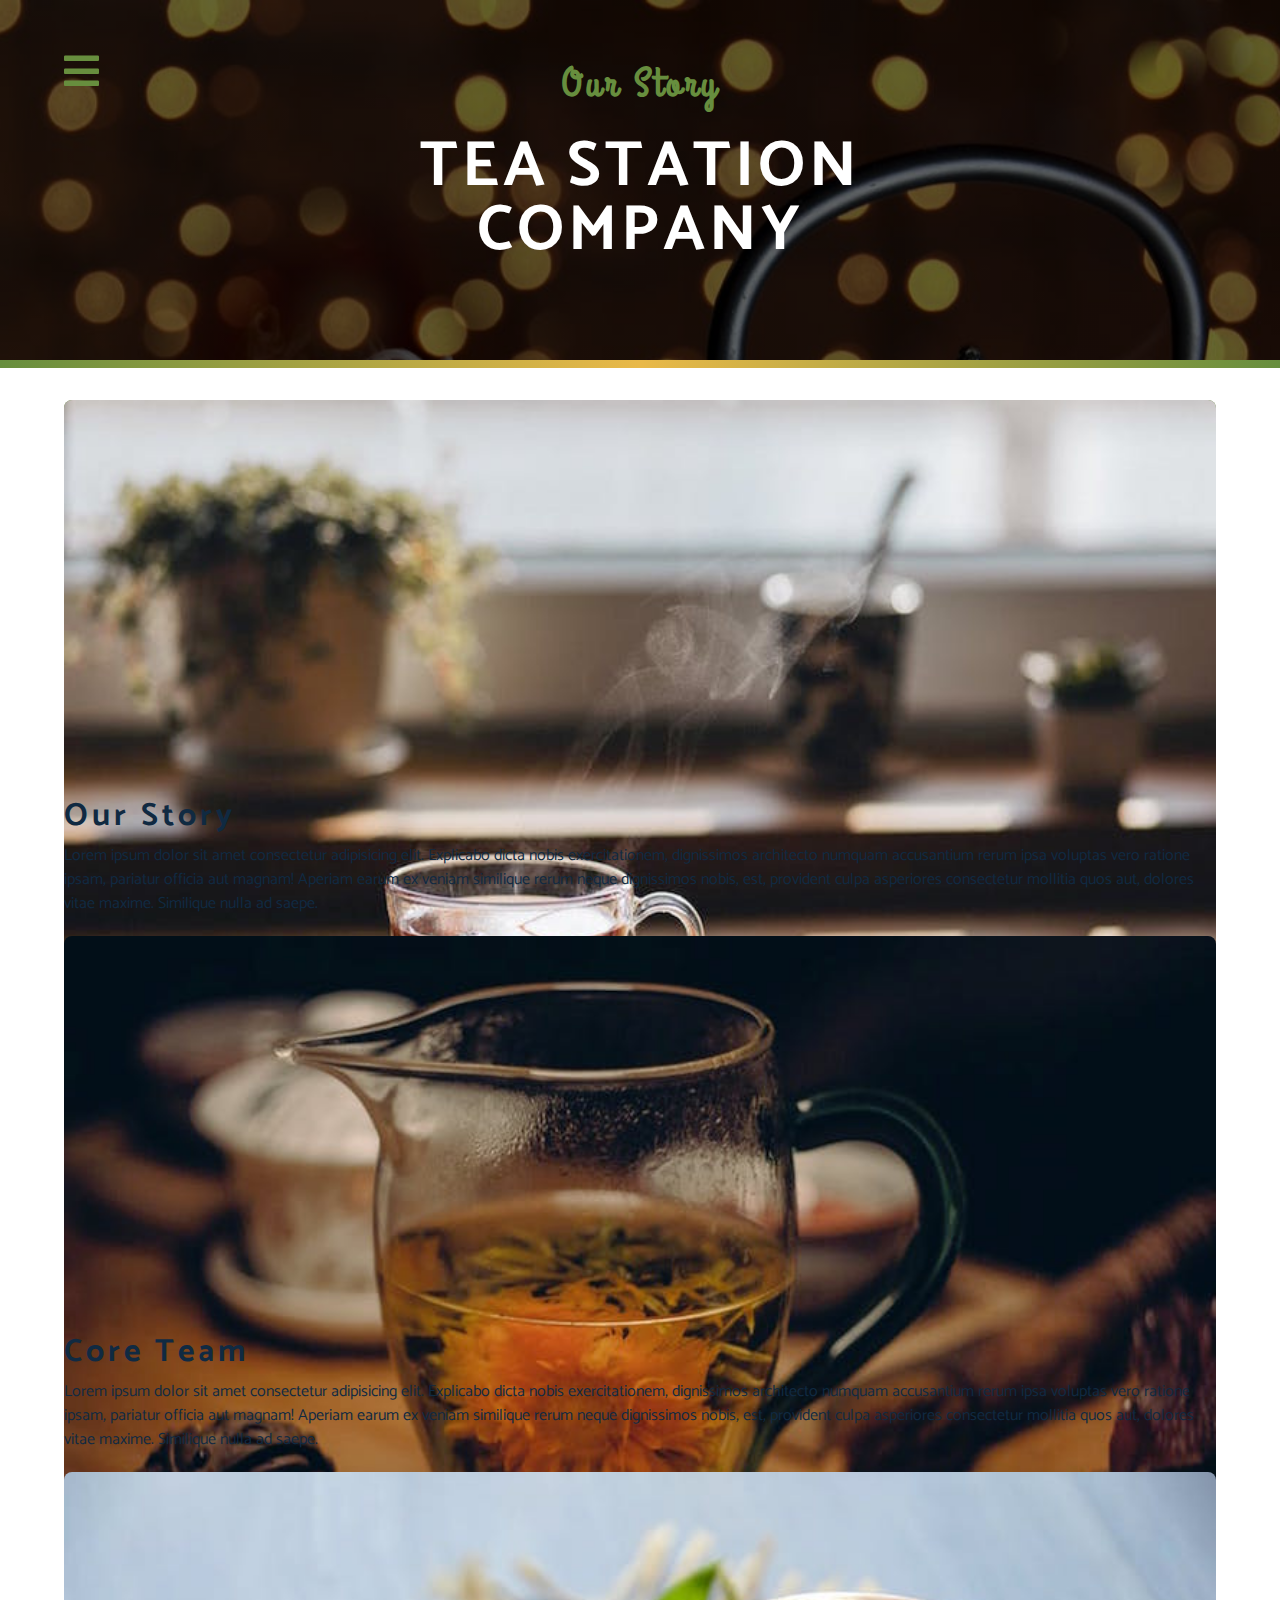
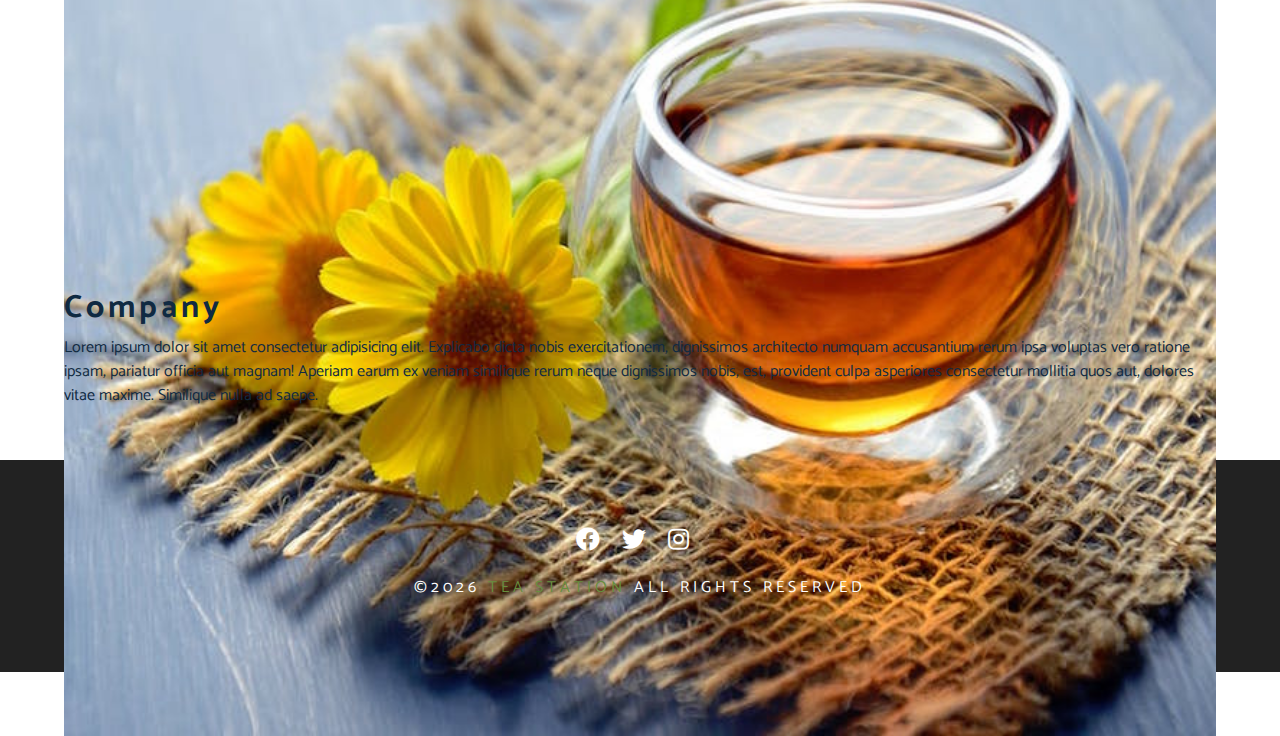
==== about.html @ e3c4456f "about page style" ====
<!DOCTYPE html>
<html lang="en">
  <head>
    <meta charset="UTF-8" />
    <meta name="viewport" content="width=device-width, initial-scale=1.0" />
    <meta http-equiv="X-UA-Compatible" content="ie=edge" />
    <title>Tea Station</title>
    <!-- font-awesome -->
    <link
      rel="stylesheet"
      href="./fontawesome-free-5.12.1-web/css/all.min.css"
    />
    <!-- custom css -->
    <link rel="stylesheet" href="./css/styles.css" />
  </head>

  <body>
    <!-- nav button -->
    <span class="nav-btn" id="nav-btn">
      <i class="fas fa-bars"></i>
    </span>
    <!-- navbar -->
    <nav class="navbar" id="navbar">
      <div class="navbar-header">
        <span class="nav-close" id="nav-close">
          <i class="fas fa-times"></i>
        </span>
      </div>
      <ul class="nav-items">
        <li><a href="index.html" class="nav-link">home</a></li>
        <li><a href="skills.html" class="nav-link">skills</a></li>
        <li><a href="./aout.html" class="nav-link">about</a></li>
        <li><a href="products.html" class="nav-link">products</a></li>
      </ul>
    </nav>
    <!-- header -->
    <header class="about-header">
      <div class="banner">
        <h2>our story</h2>
        <h1>
          tea station <br />
          company
        </h1>
      </div>
    </header>
    <!--end of header -->

    <!-- content divider -->
    <div class="content-divider"></div>

    <section class="about-page clearfix">
      <!-- about card -->
      <article class="about-card">
        <div class="about-picture-page">
          <img src="./images/product-1.jpeg" alt="story" />
        </div>
        <div class="about-card-info">
            <h3>Our Story</h3>
          <p>
            Lorem ipsum dolor sit amet consectetur adipisicing elit. Explicabo
            dicta nobis exercitationem, dignissimos architecto numquam
            accusantium rerum ipsa voluptas vero ratione ipsam, pariatur officia
            aut magnam! Aperiam earum ex veniam similique rerum neque
            dignissimos nobis, est, provident culpa asperiores consectetur
            mollitia quos aut, dolores vitae maxime. Similique nulla ad saepe.
          </p>
        </div>
      </article>
      <!-- end of about card -->
      <!-- about card -->
      <article class="about-card">
        <div class="about-picture-page">
          <img src="./images/product-3.jpeg" alt="team" />
        </div>
        <div class="about-card-info">
            <h3>Core Team</h3>
          <p>
            Lorem ipsum dolor sit amet consectetur adipisicing elit. Explicabo
            dicta nobis exercitationem, dignissimos architecto numquam
            accusantium rerum ipsa voluptas vero ratione ipsam, pariatur officia
            aut magnam! Aperiam earum ex veniam similique rerum neque
            dignissimos nobis, est, provident culpa asperiores consectetur
            mollitia quos aut, dolores vitae maxime. Similique nulla ad saepe.
          </p>
        </div>
      </article>
      <!-- end of about card -->
      <!-- about card -->
      <article class="about-card">
        <div class="about-picture-page">
          <img src="./images/product-2.jpeg" alt="company" />
        </div>
        <div class="about-card-info">
          <p>
              <h3>Company</h3>
            Lorem ipsum dolor sit amet consectetur adipisicing elit. Explicabo
            dicta nobis exercitationem, dignissimos architecto numquam
            accusantium rerum ipsa voluptas vero ratione ipsam, pariatur officia
            aut magnam! Aperiam earum ex veniam similique rerum neque
            dignissimos nobis, est, provident culpa asperiores consectetur
            mollitia quos aut, dolores vitae maxime. Similique nulla ad saepe.
          </p>
        </div>
      </article>
      <!-- end of about card -->
    </section>

    <!-- footer -->
    <footer class="footer">
      <div class="section-center">
        <!-- social icons -->
        <div class="social-icons">
          <!-- facebook -->
          <a href="#" class="social-icon">
            <i class="fab fa-facebook"></i>
          </a>
          <!-- twitter -->
          <a href="#" class="social-icon">
            <i class="fab fa-twitter"></i>
          </a>
          <!-- instagram -->
          <a href="#" class="social-icon">
            <i class="fab fa-instagram"></i>
          </a>
        </div>
        <h4 class="footer-text">
          &copy;<span id="date"></span>
          <span class="company">tea station</span>
          <span>all rights reserved</span>
        </h4>
      </div>
    </footer>
    <script src="./app.js"></script>
  </body>
</html>
---- css/styles.css ----
/* 
-------------------
fonts
-------------------
! google generated font embed link

@import url('https://fonts.googleapis.com/css2?family=Catamaran:wght@400;700&family=Grand+Hotel&display=swap'); 
-------------------
 */

@import url("https://fonts.googleapis.com/css?family=Catamaran:400,700|Grand+Hotel");

/* 
-------------------
global variables
-------------------
*/
:root {
  --clr-primary: #678e3e;
  --clr-primary-light: #beeb8c;
  --clr-grey-1: #102a42;
  --clr-grey-5: #617d98;
  --clr-grey-10: #f1f5f8;
  --clr-white: #fff;
  --ff-primary: "Catamaran", sans-serif;
  --ff-secondary: "Grand Hotel", cursive;
  --transition: all 0.3s linear;
  --spacing: 0.25rem;
  --radius: 0.5rem;
}

/* 
-------------------
global settings (small screen)
-------------------
*/
* {
  margin: 0;
  padding: 0;
  box-sizing: border-box;
}

body {
  font-family: var(--ff-primary);
  background: var(--clr-white);
  color: var(--clr-grey-1);
  line-height: 1.5;
  font-size: 0.875rem;
}

a {
  text-decoration: none;
}

img {
  width: 100%;
  display: block;
}

h1,
h2,
h3,
h4 {
  letter-spacing: var(--spacing);
  text-transform: capitalize;
  line-height: 1.25;
  margin-bottom: 0.75rem;
}

h1 {
  font-size: 3rem;
}

h2 {
  font-size: 2rem;
}
h3 {
  font-size: 1.5rem;
}
h4 {
  font-size: 0.875rem;
}

p {
  margin-bottom: 1.25rem;
}

/* 
global setting (above 800px screen)
*/
@media screen and (min-width: 800px) {
  h1 {
    font-size: 4rem;
  }

  h2 {
    font-size: 2.5rem;
  }

  h3 {
    font-size: 2rem;
  }

  h4 {
    font-size: 1rem;
  }

  h1,
  h2,
  h3,
  h4 {
    line-height: 1;
  }

  body {
    font-size: 1rem;
  }
}

.btn {
  text-transform: uppercase;
  background: var(--clr-primary);
  color: var(--clr-white);
  padding: 0.375rem 0.75rem;
  letter-spacing: var(--spacing);
  display: inline-block;
  font-weight: 700;
  transition: var(--transition);
  font-size: 0.875rem;
  border: none;
  cursor: pointer;
  box-shadow: 0 1px 3px rgba(0, 0, 0, 0.2);
}

.btn:hover {
  color: var(--clr-primary);
  background: var(--clr-primary-light);
}

.clearfix::after,
.clearfix::before {
  content: "";
  clear: both;
  display: table;
}

.section-title h3 {
  font-family: var(--ff-secondary);
  color: var(--clr-primary);
}

.section-title {
  margin-bottom: 2rem;
}

.section-center {
  padding: 4rem 0;
  width: 85vw;
  margin: 0 auto;
  max-width: 1170px;
}

@media screen and (min-width: 992px) {
  .section-center {
    width: 95vw;
    padding: 4rem 1rem;
  }
}

/* 
-------------------
animation
-------------------
*/
@-webkit-keyframes bounce {
  0% {
    transform: scale(1);
  }
  50% {
    transform: scale(1.5);
  }
  100% {
    transform: scale(1);
  }
}
@keyframes bounce {
  0% {
    transform: scale(1);
  }
  50% {
    transform: scale(1.5);
  }
  100% {
    transform: scale(1);
  }
}

@-webkit-keyframes slideFromRight {
  0% {
    transform: translateX(1000px);
    opacity: 0;
  }
  50% {
    transform: translateX(-200px);
    opacity: 0.5;
  }
  75% {
    transform: translateX(50px);
    opacity: 0.75;
  }
  100% {
    transform: translateX(0px);
    opacity: 1;
  }
}

@keyframes slideFromRight {
  0% {
    transform: translateX(1000px);
    opacity: 0;
  }
  50% {
    transform: translateX(-200px);
    opacity: 0.5;
  }
  75% {
    transform: translateX(50px);
    opacity: 0.75;
  }
  100% {
    transform: translateX(0px);
    opacity: 1;
  }
}

@-webkit-keyframes slideFromLeft {
  0% {
    transform: translateX(-1000px);
    opacity: 0;
  }
  50% {
    transform: translateX(200px);
    opacity: 0.5;
  }
  75% {
    transform: translateX(-50px);
    opacity: 0.75;
  }
  100% {
    transform: translateX(0px);
    opacity: 1;
  }
}

@keyframes slideFromLeft {
  0% {
    transform: translateX(-1000px);
    opacity: 0;
  }
  50% {
    transform: translateX(200px);
    opacity: 0.5;
  }
  75% {
    transform: translateX(-50px);
    opacity: 0.75;
  }
  100% {
    transform: translateX(0px);
    opacity: 1;
  }
}

@-webkit-keyframes show {
  0% {
    transform: scale(1.2);
    opacity: 0;
  }
  50% {
    transform: scale(1.5);
    opacity: 0.5;
  }
  100% {
    transform: scale(1);
    opacity: 1;
  }
}

@keyframes show {
  0% {
    transform: scale(1.2);
    opacity: 0;
  }
  50% {
    transform: scale(1.5);
    opacity: 0.5;
  }
  100% {
    transform: scale(1);
    opacity: 1;
  }
}

/* 
-------------------
navbar
-------------------
*/
.nav-btn {
  position: fixed;
  top: 5%;
  left: 5%;
  font-size: 2.5rem;
  color: var(--clr-primary);
  z-index: 1;
  cursor: pointer;
  /* animation */
  -webkit-animation: bounce 2s ease infinite;
  animation: bounce 2s ease infinite;
}

.navbar {
  position: fixed;
  top: 0;
  left: 0;
  right: 0;
  bottom: 0;
  /* instead right and bottom 
width: 100%; 
height: 100%; */
  background: var(--clr-grey-10);
  z-index: 2;
  /* hide navbar */
  transform: translateX(-100%);
  transition: var(--transition);
}

.showNav {
  transform: translateX(0);
}

.navbar-header {
  text-align: right;
  padding-right: 1rem;
}

.nav-close {
  font-size: 2.5rem;
  cursor: pointer;
  color: #f29c9c;
  transition: var(--transition);
}

.nav-close:hover {
  color: #bb2525;
}

.nav-items {
  list-style-type: none;
}

.nav-link {
  display: block;
  font-size: 1.5rem;
  padding: 0.25rem 1rem;
  text-transform: uppercase;
  letter-spacing: var(--spacing);
  color: var(--clr-grey-5);
  transition: var(--transition);
}

.nav-link:hover {
  background: var(--clr-primary-light);
  color: var(--clr-primary);
  padding-left: 1.5rem;
  border-left: 0.5rem solid var(--clr-primary);
}

@media screen and (min-width: 768px) {
  .navbar {
    width: 30vw;
    max-width: 20rem;
  }
}
/* 
-------------------
header
-------------------
*/
.header {
  min-height: 100vh;
  background: linear-gradient(rgba(0, 0, 0, 0.6), rgba(0, 0, 0, 0.6)),
    url("../images/main-bcg.jpeg") center/cover no-repeat fixed;
  position: relative;
  /* animation */
  overflow-x: hidden;
}

.about-header {
  min-height: 40vh;
  background: linear-gradient(rgba(0, 0, 0, 0.6), rgba(0, 0, 0, 0.6)),
    url("../images/about-bcg.jpeg") bottom/cover no-repeat fixed;
  position: relative;
  /* animation */
  overflow-x: hidden;
}

.banner {
  text-align: center;
  position: absolute;
  top: 50%;
  left: 50%;
  transform: translate(-50%, -50%);
}

.banner h2 {
  font-family: var(--ff-secondary);
  color: var(--clr-primary);
  /* animation */
  -webkit-animation: slideFromRight 5s ease-in-out 1;
  animation: slideFromRight 5s ease-in-out 1;
}

.banner h1 {
  text-transform: uppercase;
  color: var(--clr-white);
  /* margin:2rem 0; */
  margin-top: 2rem;
  margin-bottom: 2rem;
  /* animation */
  -webkit-animation: slideFromLeft 5s ease-in-out 1;
  animation: slideFromLeft 5s ease-in-out 1;
}

.banner-btn {
  outline: 0.125rem solid var(--clr-primary);
  outline-offset: 0.25rem;
  font-size: 1.25rem;
  padding: 1rem 1.75rem;
  /* animation */
  -webkit-animation: show 5s linear 1;
  animation: show 5s linear 1;
}

/* 
-------------------
content divider
-------------------
*/
.content-divider {
  height: 0.5rem;
  background: linear-gradient(
    to left,
    var(--clr-primary),
    #e9b949,
    var(--clr-primary)
  );
}

/* 
-------------------
skills section
-------------------
*/
.skills {
  background: var(--clr-grey-10);
}

.skill {
  padding: 2.5rem;
  text-align: center;
  transition: var(--transition);
}

.skill-icon {
  font-size: 2.5rem;
  margin-bottom: 1.25rem;
  transition: var(--transition);
  display: inline-block;
  color: var(--clr-primary);
}

.skill-text {
  color: var(--clr-grey-5);
  max-width: 17rem;
  margin: 0 auto;
}

.skill:hover {
  background: var(--clr-white);
  box-shadow: 0 2px var(--clr-primary);
}
.skill:hover .skill-icon {
  transform: translateY(-5px);
}

@media screen and (min-width: 576px) {
  .skill {
    float: left;
    width: 50%;
  }
}

@media screen and (min-width: 1200px) {
  .skill {
    width: 25%;
  }
}

/* 
-------------------
about
-------------------
*/
.about-img,
.about-info {
  padding: 2rem 0;
}

.about-picture-container {
  background: var(--clr-primary);
  border: 0.5rem solid var(--clr-primary);
  max-width: 30rem;
  /* extra staff hide picture outside container */
  overflow: hidden;
}

.about-picture {
  transition: var(--transition);
}

.about-picture-container:hover .about-picture {
  opacity: 0.5;
  transform: scale(1.2);
}

.about-text {
  max-width: 26rem;
  color: var(--clr-grey-5);
}

@media screen and (min-width: 992px) {
  .about-img,
  .about-info {
    float: left;
    width: 50%;
  }

  .about-info {
    padding-left: 2rem;
  }
}

/* 
-------------------
products section
-------------------
*/
.products {
  background: var(--clr-grey-10);
}

.products article {
  padding: 2rem 0;
}

.product-text {
  color: var(--clr-grey-5);
  max-width: 26rem;
}

.product {
  margin-bottom: 2rem;
}

.product-img {
  border-radius: var(--radius);
  margin-bottom: 2rem;
  height: 17rem;
  -o-object-fit: cover;
  object-fit: cover;
}

.product-price {
  color: var(--clr-primary);
}

@media screen and (min-width: 768px) {
  .product {
    float: left;
    width: 50%;
    padding-right: 2rem;
  }
}

@media screen and (min-width: 992px) {
  .product {
    width: 33.33%;
  }
}

@media screen and (min-width: 1200px) {
  .product-info {
    float: left;
    width: 30%;
  }

  .product-inventory {
    float: left;
    width: 70%;
  }

  .product {
    margin-bottom: 0;
    padding: 0 1rem;
  }
}

/* 
-------------------
services
-------------------
*/
.services-title {
  margin-top: 4rem;
  margin-bottom: -4rem;
  text-align: center;
}

.service-card {
  margin: 2rem 0;
  background: var(--clr-grey-10);
  border-radius: var(--radius);
  box-shadow: 0 5px 15px rgba(0, 0, 0, 0.1);
  transition: var(--transition);
}

.service-card:hover {
  transform: scale(1.02);
  box-shadow: 0 5px 15px rgba(0, 0, 0, 0.2);
}

.service-img {
  height: 17rem;
  -o-object-fit: cover;
  object-fit: cover;
  border-top-left-radius: var(--radius);
  border-top-right-radius: var(--radius);
}

.service-info {
  text-align: center;
  padding: 3rem 1rem 2.5rem 1rem;
}

.service-info p {
  max-width: 20rem;
  color: var(--clr-grey-5);
  margin: 0 auto;
}

.service-btn {
  font-size: 0.75rem;
  text-transform: capitalize;
  padding: 0.375rem 0.5rem;
  border-radius: var(--radius);
  font-weight: 400;
  margin-top: 1.25rem;
}

@media screen and (min-width: 768px) {
  .service-card {
    float: left;
    width: 45%;
    margin-right: 5%;
  }
  /* two columns */
}

@media screen and (min-width: 992px) {
  .service-card {
    width: 30%;
    margin-right: 3.333%;
  }
  /* three columns */
}

.service-img-container {
  position: relative;
}

.service-icon {
  position: absolute;
  left: 50%;
  bottom: 0;
  font-size: 2rem;
  color: var(--clr-primary);
  background: var(--clr-primary-light);
  padding: 0.25rem 0.6rem;
  border-radius: 50%;
  transform: translate(-50%, 50%);
  border: 0.375rem solid var(--clr-grey-10);
}

/* 
-------------------
contact
-------------------
*/
.contact {
  background: var(--clr-grey-10);
}
.contact-form,
.contact-info {
  margin: 1rem 0;
}

.contact-item {
  margin-bottom: 1.75rem;
}

.contact-title {
  color: var(--clr-primary);
  font-weight: 400;
}

.contact-text {
  text-transform: uppercase;
}

.contact-form {
  background: var(--clr-white);
  border-radius: var(--radius);
  text-align: center;
  box-shadow: 0 5px 15px rgba(0, 0, 0, 0.1);
  max-width: 35rem;
  transition: var(--transition);
}

.contact-form:hover {
  box-shadow: 0 5px 15px rgba(0, 0, 0, 0.2);
}

.contact-form h3 {
  padding-top: 1.25rem;
  color: var(--clr-grey-5);
}

.form-group {
  padding: 1rem 1.5rem;
}

.form-control {
  display: block;
  width: 100%;
  padding: 0.75rem 1rem;
  border: none;
  margin-bottom: 1.25rem;
  background: var(--clr-grey-10);
  border-radius: var(--radius);
  text-transform: uppercase;
  letter-spacing: var(--spacing);
}
/* in some browsers placeholders not inherited font, transform spacing... */
.form-control::-webkit-input-placeholder {
  font-family: var(--ff-primary);
  color: var(--clr-grey-1);
  text-transform: uppercase;
  letter-spacing: var(--spacing);
}
.form-control::-moz-placeholder {
  font-family: var(--ff-primary);
  color: var(--clr-grey-1);
  text-transform: uppercase;
  letter-spacing: var(--spacing);
}
.form-control:-ms-input-placeholder {
  font-family: var(--ff-primary);
  color: var(--clr-grey-1);
  text-transform: uppercase;
  letter-spacing: var(--spacing);
}
.form-control::-ms-input-placeholder {
  font-family: var(--ff-primary);
  color: var(--clr-grey-1);
  text-transform: uppercase;
  letter-spacing: var(--spacing);
}
.form-control::placeholder {
  font-family: var(--ff-primary);
  color: var(--clr-grey-1);
  text-transform: uppercase;
  letter-spacing: var(--spacing);
}

.submit-btn {
  display: block;
  width: 100%;
  padding: 1rem;
  border-bottom-left-radius: var(--radius);
  border-bottom-right-radius: var(--radius);
}

@media screen and (min-width: 992px) {
  .contact-form,
  .contact-info {
    float: left;
    width: 50%;
  }
}

/* 
-------------------
footer
-------------------
*/
.footer {
  background: #222;
  text-align: center;
}

.social-icon {
  color: var(--clr-white);
  font-size: 1.5rem;
  margin-right: 1rem;
  transition: var(--transition);
}

.footer-text {
  margin-top: 1.25rem;
  text-transform: uppercase;
  color: var(--clr-white);
  font-weight: 400;
}

.company {
  color: var(--clr-primary);
}

/* 
-------------------
About-Page
-------------------
*/
.about-page {
  width: 90vw;
  margin: 2rem auto;
}

.about-card {
  background-color: var(--clr-primary);
  border-radius: var(--radius);
  color: var(--clr-grey-1);
}

.about-picture-page {
  width: 100%;
  height: 25rem;
}

.about-picture-page img {
  border-top-left-radius: var(--radius);
  border-top-right-radius: var(--radius);
}
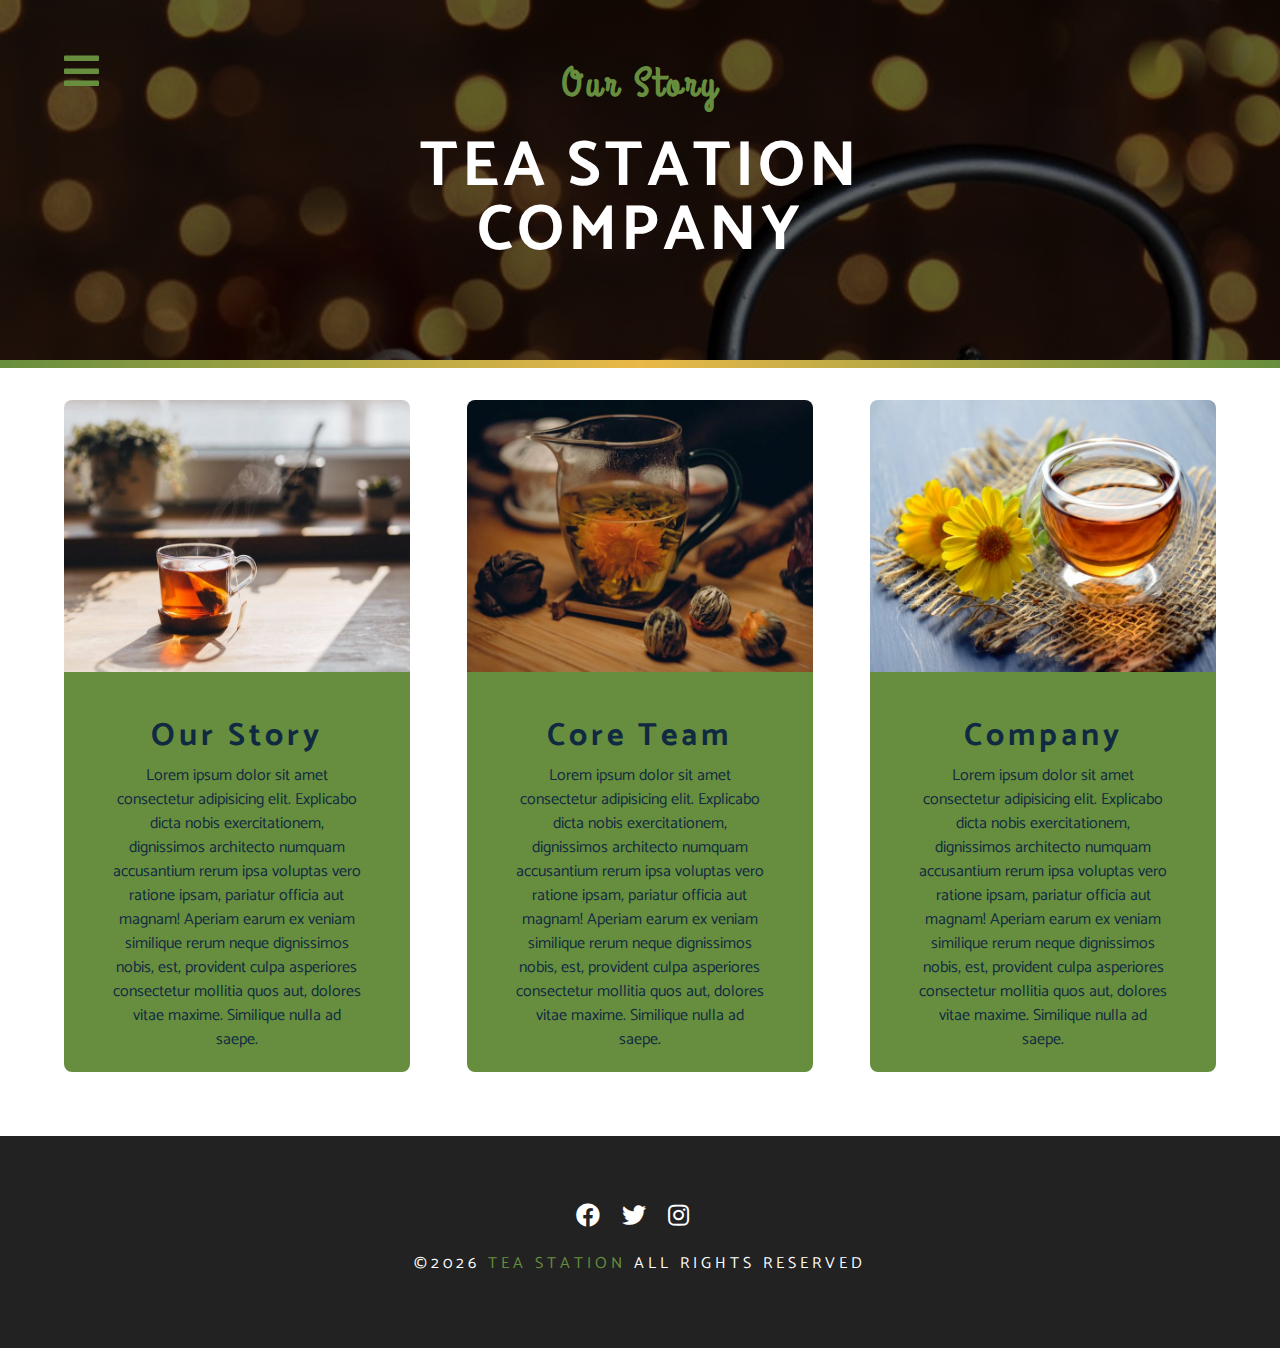
==== commit 136d4529: "adding styling and media to about-page" ====
--- a/about.html
+++ b/about.html
@@ -55,7 +55,7 @@
           <img src="./images/product-1.jpeg" alt="story" />
         </div>
         <div class="about-card-info">
-            <h3>Our Story</h3>
+          <h3>Our Story</h3>
           <p>
             Lorem ipsum dolor sit amet consectetur adipisicing elit. Explicabo
             dicta nobis exercitationem, dignissimos architecto numquam
@@ -73,7 +73,7 @@
           <img src="./images/product-3.jpeg" alt="team" />
         </div>
         <div class="about-card-info">
-            <h3>Core Team</h3>
+          <h3>Core Team</h3>
           <p>
             Lorem ipsum dolor sit amet consectetur adipisicing elit. Explicabo
             dicta nobis exercitationem, dignissimos architecto numquam
@@ -91,8 +91,8 @@
           <img src="./images/product-2.jpeg" alt="company" />
         </div>
         <div class="about-card-info">
+          <h3>Company</h3>
           <p>
-              <h3>Company</h3>
             Lorem ipsum dolor sit amet consectetur adipisicing elit. Explicabo
             dicta nobis exercitationem, dignissimos architecto numquam
             accusantium rerum ipsa voluptas vero ratione ipsam, pariatur officia
--- a/css/styles.css
+++ b/css/styles.css
@@ -848,17 +848,49 @@
 }
 
 .about-card {
-  background-color: var(--clr-primary);
-  border-radius: var(--radius);
   color: var(--clr-grey-1);
-}
-
-.about-picture-page {
-  width: 100%;
-  height: 25rem;
-}
+  margin-bottom: 2rem;
+}
+
+/* .about-picture-page {
+} */
 
 .about-picture-page img {
   border-top-left-radius: var(--radius);
   border-top-right-radius: var(--radius);
-}
+  object-fit: cover;
+  height: 17rem;
+}
+
+.about-card-info {
+  max-height: 25rem;
+  background-color: var(--clr-primary);
+  border-bottom-left-radius: var(--radius);
+  border-bottom-right-radius: var(--radius);
+  text-align: center;
+  padding: 1rem 3rem;
+}
+
+.about-card-info h3 {
+  margin-top: 2rem;
+}
+
+@media screen and (min-width: 768px) {
+  .about-card {
+    float: left;
+    width: 47.5%;
+  }
+  .about-card:first-child {
+    margin-right: 5%;
+  }
+}
+
+@media screen and (min-width: 1170px) {
+  .about-card {
+    width: 30%;
+    margin-right: 5%;
+  }
+  .about-card:last-child {
+    margin-right: 0;
+  }
+}
